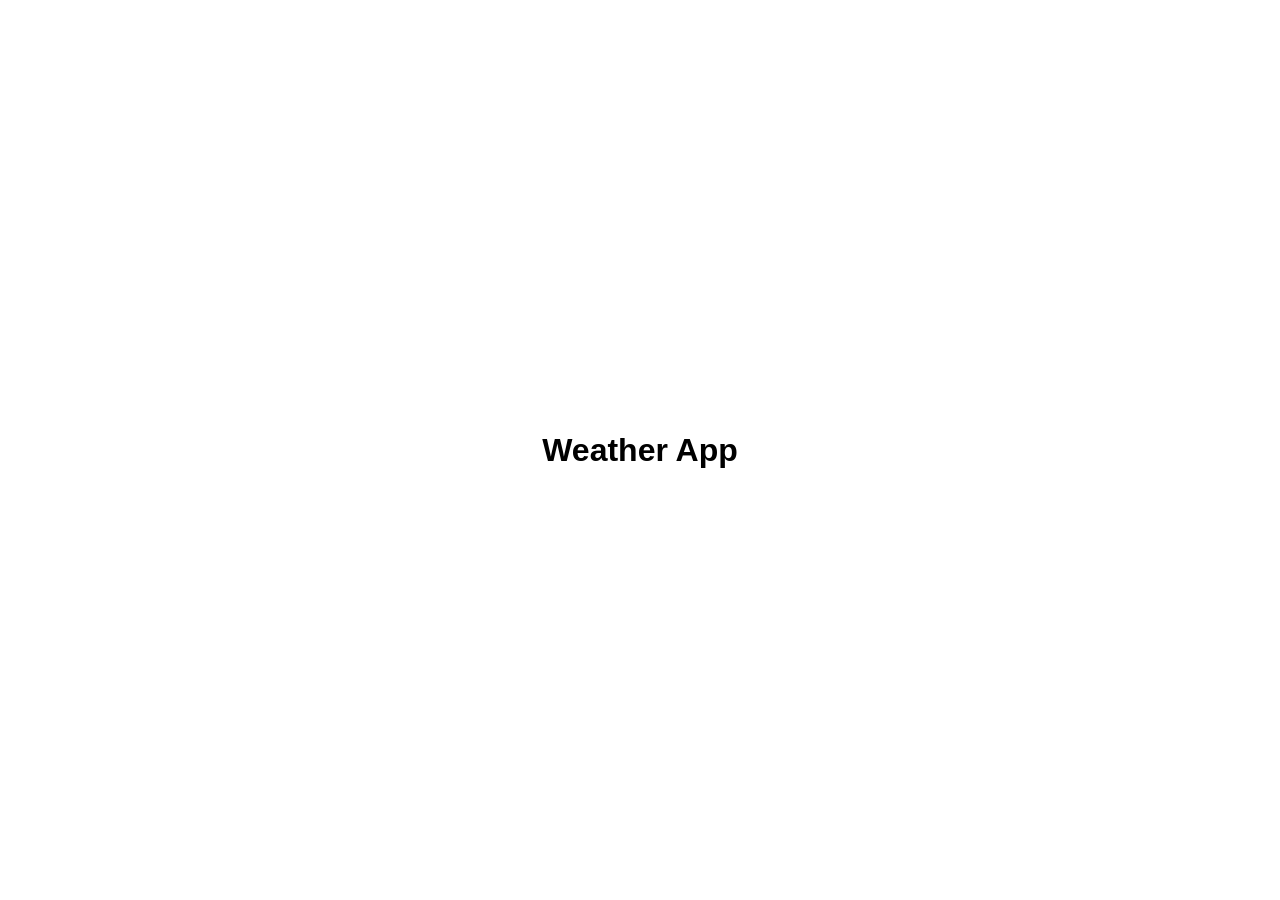
==== index.html @ 9fdc604f "Add simple page with Weather App heading Co-Authored-By: Claude Sonnet 5.5 <noreply@anthropic.com> C" ====
<!DOCTYPE html>
<html lang="en">
<head>
  <meta charset="UTF-8">
  <meta name="viewport" content="width=device-width, initial-scale=1.0">
  <title>Weather App</title>
  <link rel="stylesheet" href="style.css">
</head>
<body>
  <h1>Weather App</h1>
  <script src="script.js"></script>
</body>
</html>
---- style.css ----
body {
  margin: 0;
  min-height: 100vh;
  display: flex;
  align-items: center;
  justify-content: center;
  font-family: sans-serif;
}
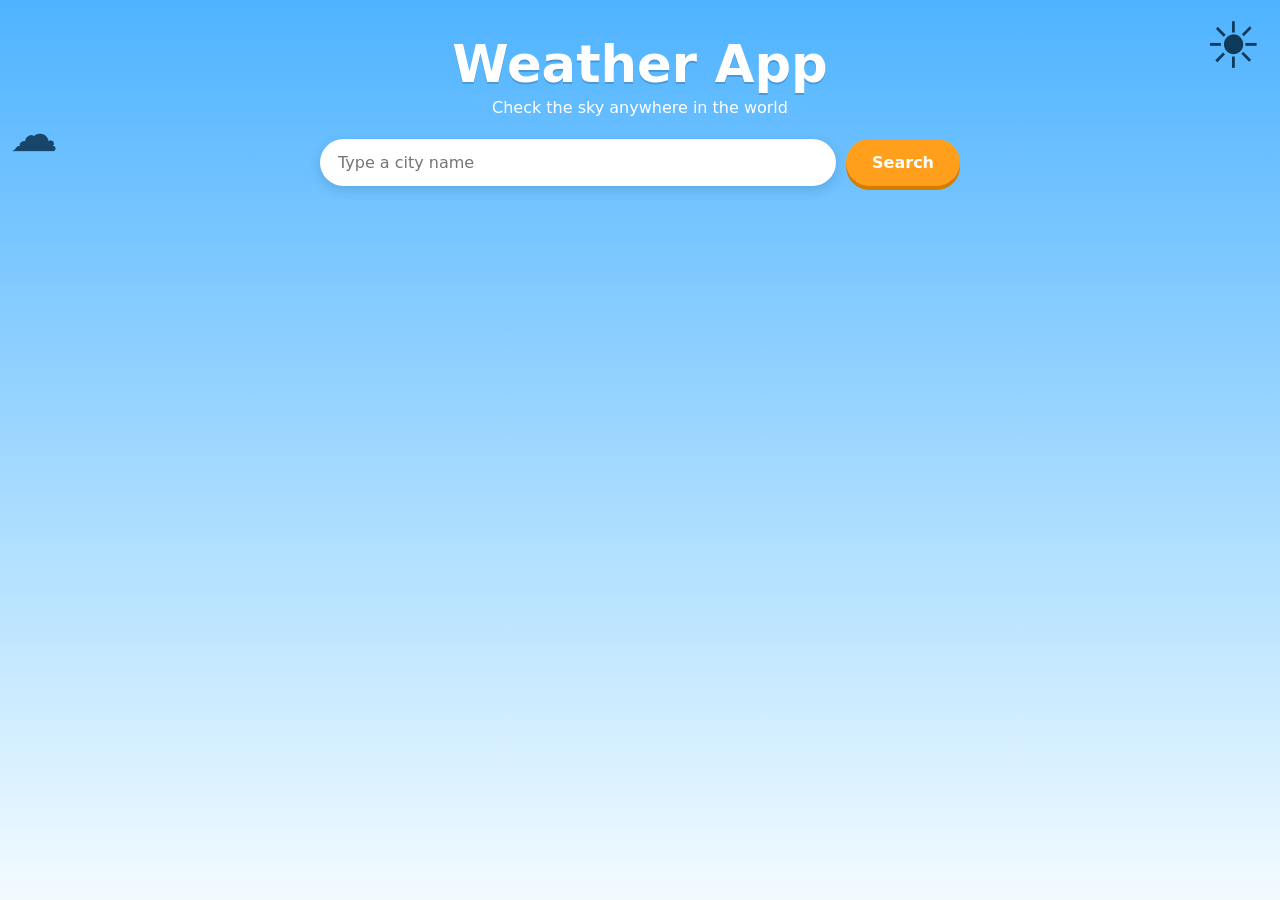
==== commit 1d64c2a0: "Build first screen from Sunny Sky design Co-Authored-By: Claude Sonnet 5.5 <noreply@anthropic.com> C" ====
--- a/index.html
+++ b/index.html
@@ -7,7 +7,18 @@
   <link rel="stylesheet" href="style.css">
 </head>
 <body>
-  <h1>Weather App</h1>
+  <main class="screen">
+    <span class="deco sun" aria-hidden="true">☀️</span>
+    <span class="deco cloud" aria-hidden="true">☁️</span>
+    <div class="app">
+      <h1 class="title">Weather App</h1>
+      <p class="sub">Check the sky anywhere in the world</p>
+      <div class="search">
+        <input type="text" placeholder="Type a city name" aria-label="City name">
+        <button type="button">Search</button>
+      </div>
+    </div>
+  </main>
   <script src="script.js"></script>
 </body>
 </html>
--- a/style.css
+++ b/style.css
@@ -1,8 +1,113 @@
+* {
+  box-sizing: border-box;
+}
+
 body {
   margin: 0;
+  font-family: "Trebuchet MS", "Segoe UI", system-ui, sans-serif;
+  color: #103a5c;
+}
+
+.screen {
+  position: relative;
+  overflow: hidden;
   min-height: 100vh;
+  min-height: 100dvh;
+  padding: 28px 16px;
   display: flex;
-  align-items: center;
   justify-content: center;
-  font-family: sans-serif;
+  background: linear-gradient(#4fb3ff, #bfe6ff 70%, #f4fbff);
 }
+
+.deco {
+  position: absolute;
+  line-height: 1;
+  pointer-events: none;
+}
+
+.sun {
+  top: 14px;
+  right: 18px;
+  font-size: 4rem;
+}
+
+.cloud {
+  display: none;
+  top: 110px;
+  left: 10px;
+  font-size: 3rem;
+  opacity: 0.9;
+}
+
+.app {
+  position: relative;
+  width: 100%;
+  max-width: 640px;
+  padding-top: 50px;
+  text-align: center;
+}
+
+.title {
+  margin: 8px 0 6px;
+  font-size: 2rem;
+  line-height: 1.1;
+  color: #fff;
+  text-shadow: 0 2px 0 rgba(16, 58, 92, 0.25);
+}
+
+.sub {
+  margin: 0 0 22px;
+  color: #fff;
+}
+
+.search {
+  display: flex;
+  flex-direction: column;
+  gap: 10px;
+}
+
+.search input {
+  width: 100%;
+  padding: 14px 18px;
+  border: 0;
+  outline: 0;
+  border-radius: 999px;
+  background: #fff;
+  box-shadow: 0 4px 12px rgba(16, 58, 92, 0.18);
+  color: #103a5c;
+  font: inherit;
+}
+
+.search button {
+  padding: 14px 26px;
+  border: 0;
+  border-radius: 999px;
+  background: #ff9f1c;
+  box-shadow: 0 4px 0 #d27d00;
+  color: #fff;
+  font: inherit;
+  font-weight: 700;
+  cursor: pointer;
+}
+
+@media (min-width: 600px) {
+  .app {
+    padding-top: 0;
+  }
+
+  .cloud {
+    display: block;
+  }
+
+  .title {
+    font-size: 3.2rem;
+  }
+
+  .search {
+    flex-direction: row;
+  }
+
+  .search input {
+    flex: 1;
+  }
+}
